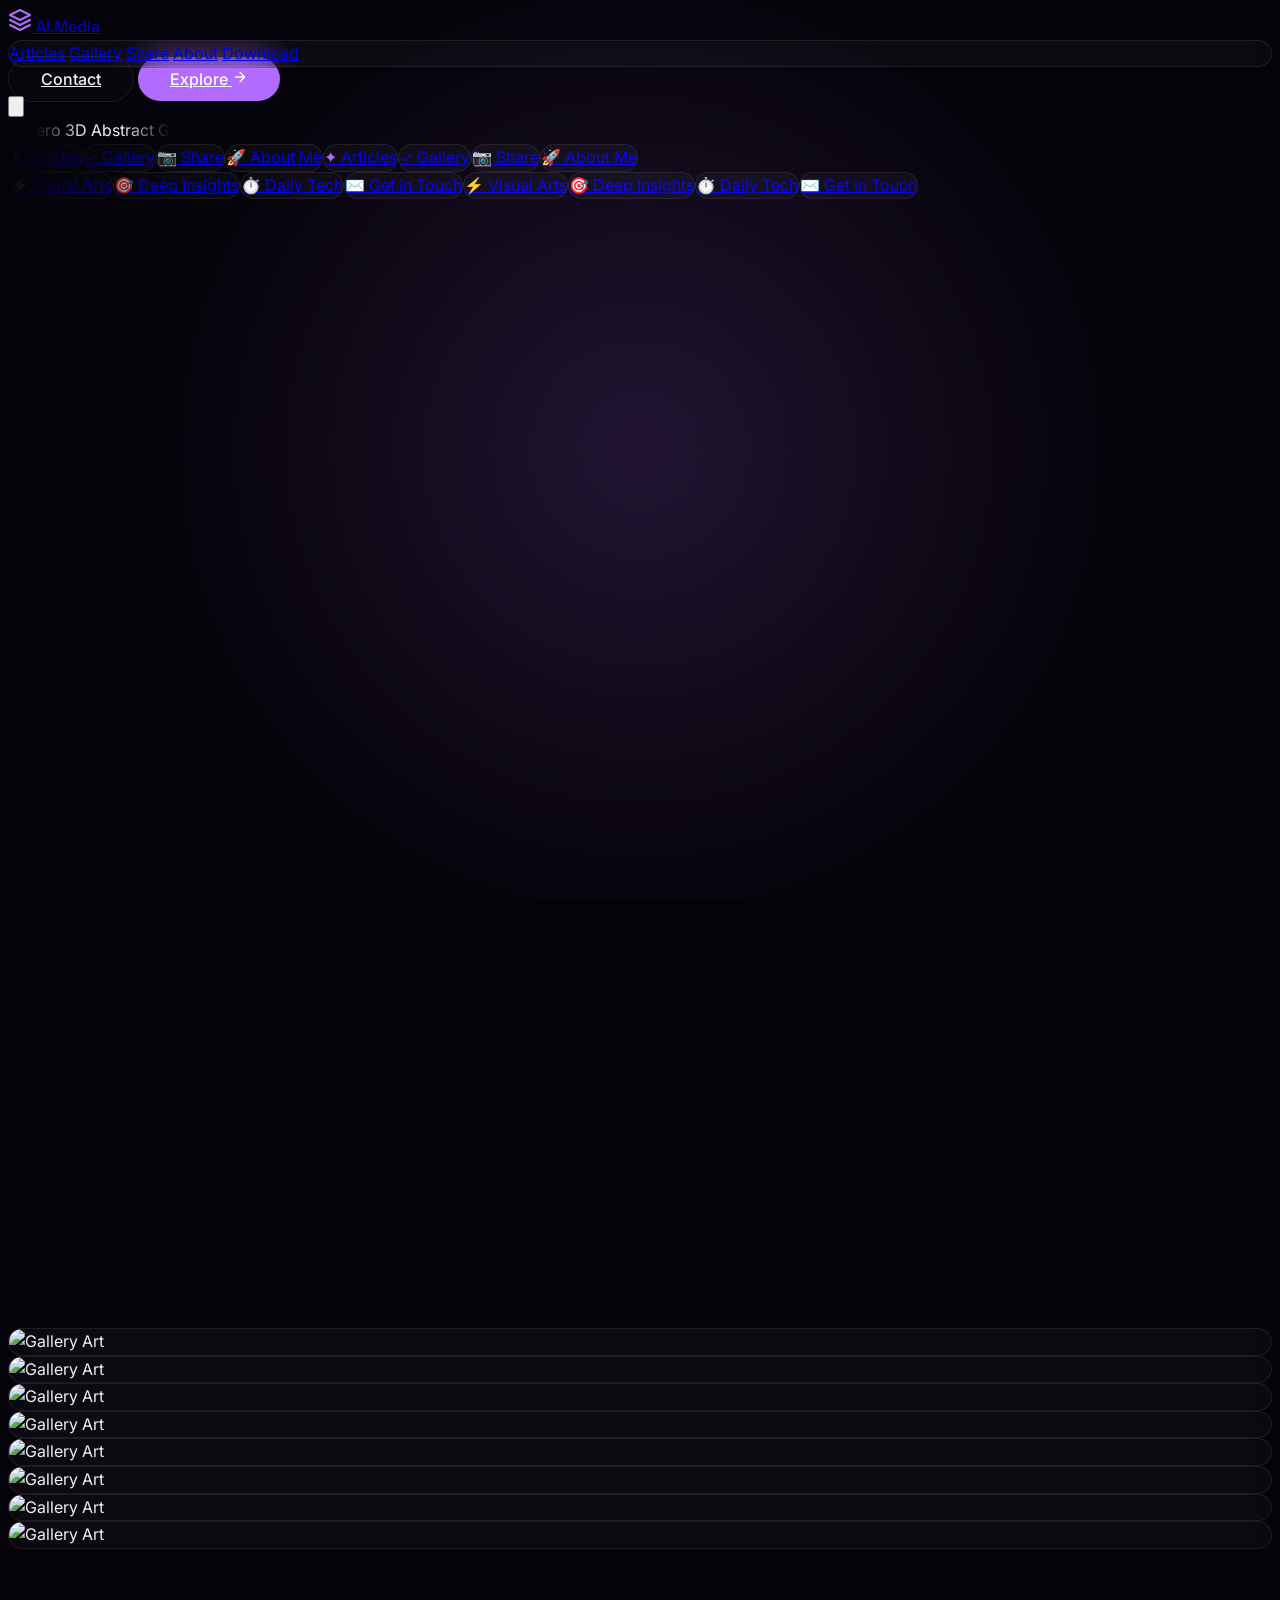
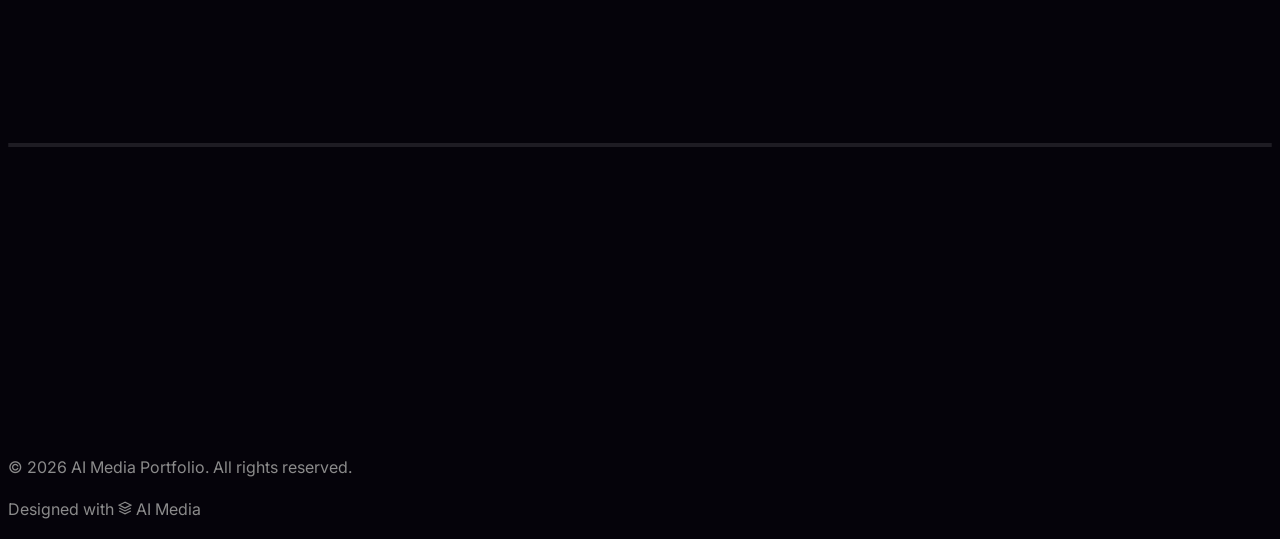
==== index.html @ eb48d198 "Initial commit for AI Media Personal Website Co-authored-by: Cursor <cursoragent@cursor.com>" ====
<!DOCTYPE html>
<html lang="en" class="dark">
<head>
    <meta charset="UTF-8">
    <meta name="viewport" content="width=device-width, initial-scale=1.0">
    <meta name="robots" content="noindex, nofollow">
    <title>AI Media - Portfolio & Blog</title>
    
    <!-- Google Fonts: Space Grotesk & Inter -->
    <link rel="preconnect" href="https://fonts.googleapis.com">
    <link rel="preconnect" href="https://fonts.gstatic.com" crossorigin>
    
    <!-- Tailwind CSS (CDN) -->
    <script src="https://cdn.tailwindcss.com"></script>
    
    <!-- Tailwind Config to map DESIGN.md Variables -->
    <script>
        tailwind.config = {
            darkMode: 'class',
            theme: {
                extend: {
                    colors: {
                        bg: 'var(--color-bg)',
                        surface: 'var(--color-surface)',
                        borderLine: 'var(--color-border)',
                        textMain: 'var(--color-text)',
                        muted: 'var(--color-text-muted)',
                        highlight: 'var(--color-highlight)',
                        accent: 'var(--color-accent)'
                    },
                    fontFamily: {
                        sans: ['Inter', 'sans-serif'],
                        display: ['Space Grotesk', 'sans-serif'],
                    }
                }
            }
        }
    </script>
    
    <!-- Custom CSS -->
    <link rel="stylesheet" href="style.css">
</head>
<body class="bg-bg text-textMain antialiased selection:bg-highlight selection:text-white">

    <!-- 全局背景光效跟踪 -->
    <div id="glow-tracker"></div>

    <!-- Navigation -->
    <nav class="fixed top-0 left-0 w-full z-50 py-4 px-8 md:px-16 flex justify-between items-center transition-all duration-300" id="navbar">
        <a href="#hero" class="flex items-center gap-2 group">
            <svg width="24" height="24" viewBox="0 0 24 24" fill="none" stroke="var(--color-highlight)" stroke-width="2" stroke-linecap="round" stroke-linejoin="round"><path d="M12 2L2 7l10 5 10-5-10-5zM2 17l10 5 10-5M2 12l10 5 10-5"/></svg>
            <span class="text-xl font-display font-bold tracking-tight text-textMain group-hover:text-highlight transition-colors duration-300">AI.Media</span>
        </a>
        <div class="hidden md:flex gap-8 text-sm font-medium tracking-wide items-center glass-card px-8 py-3 rounded-full !border-none">
            <a href="#articles" class="hover:text-highlight transition-colors duration-300">Articles</a>
            <a href="#gallery" class="hover:text-highlight transition-colors duration-300">Gallery</a>
            <a href="#share" class="hover:text-highlight transition-colors duration-300">Share</a>
            <a href="#about" class="hover:text-highlight transition-colors duration-300">About</a>
            <a href="download.html" class="hover:text-highlight transition-colors duration-300">Download</a>
        </div>
        <div class="hidden md:flex gap-4">
            <a href="#about" class="btn-outline text-sm">Contact</a>
            <a href="gallery.html" class="btn-primary text-sm flex items-center gap-2">Explore <svg width="16" height="16" viewBox="0 0 24 24" fill="none" stroke="currentColor" stroke-width="2" stroke-linecap="round" stroke-linejoin="round"><path d="M5 12h14M12 5l7 7-7 7"/></svg></a>
        </div>
        <button class="md:hidden text-textMain focus:outline-none">
            <svg class="w-6 h-6" fill="none" stroke="currentColor" viewBox="0 0 24 24"><path stroke-linecap="round" stroke-linejoin="round" stroke-width="1.5" d="M4 6h16M4 12h16m-7 6h7"></path></svg>
        </button>
    </nav>

    <!-- Hero Section -->
    <header class="min-h-screen flex flex-col justify-center px-8 md:px-24 pt-20 relative overflow-hidden" id="hero">
        
        <!-- 背景层/主图 -->
        <div class="absolute right-[-10%] top-1/2 transform -translate-y-1/2 w-[70%] max-w-4xl opacity-80 pointer-events-none gs-hero-img flex justify-center items-center" style="z-index: 1;">
            <img src="/Users/jing/.cursor/projects/Users-jing-Desktop/assets/hero-purple-3d.png" alt="Hero 3D Abstract Glass" class="w-full h-auto" style="mask-image: radial-gradient(circle at center, black 20%, transparent 70%); -webkit-mask-image: radial-gradient(circle at center, black 20%, transparent 70%);">
            <div class="absolute inset-0" style="background: radial-gradient(circle at center, transparent 30%, var(--color-bg) 70%);"></div>
        </div>

        <!-- Conveyor Belt Animations -->
        <div class="absolute right-[-5%] top-[25%] w-[65%] h-[50%] pointer-events-auto z-20 hidden lg:flex flex-col justify-center gap-10" id="floating-pills">
            <!-- Track 1 -->
            <div class="conveyor-container transform -rotate-6">
                <div class="conveyor-track flex gap-6 pb-4">
                    <a href="articles.html" class="glass-card px-6 py-3 rounded-full flex items-center gap-3 whitespace-nowrap shadow-[0_0_15px_rgba(177,107,255,0.15)] hover:border-highlight transition-colors cursor-pointer bg-[rgba(5,3,10,0.6)]">
                        <span class="text-highlight text-lg">✦</span> <span class="text-sm font-medium text-textMain">Articles</span>
                    </a>
                    <a href="gallery.html" class="glass-card px-6 py-3 rounded-full flex items-center gap-3 whitespace-nowrap shadow-[0_0_15px_rgba(94,234,212,0.1)] hover:border-accent transition-colors cursor-pointer bg-[rgba(5,3,10,0.6)]">
                        <span class="text-accent text-lg">✓</span> <span class="text-sm font-medium text-textMain">Gallery</span>
                    </a>
                    <a href="share.html" class="glass-card px-6 py-3 rounded-full flex items-center gap-3 whitespace-nowrap shadow-[0_0_15px_rgba(177,107,255,0.15)] hover:border-highlight transition-colors cursor-pointer bg-[rgba(5,3,10,0.6)]">
                        <span class="text-highlight text-lg">📷</span> <span class="text-sm font-medium text-textMain">Share</span>
                    </a>
                    <a href="about.html" class="glass-card px-6 py-3 rounded-full flex items-center gap-3 whitespace-nowrap shadow-[0_0_15px_rgba(94,234,212,0.1)] hover:border-accent transition-colors cursor-pointer bg-[rgba(5,3,10,0.6)]">
                        <span class="text-accent text-lg">🚀</span> <span class="text-sm font-medium text-textMain">About Me</span>
                    </a>
                    <!-- Duplicates for loop -->
                    <a href="articles.html" class="glass-card px-6 py-3 rounded-full flex items-center gap-3 whitespace-nowrap shadow-[0_0_15px_rgba(177,107,255,0.15)] hover:border-highlight transition-colors cursor-pointer bg-[rgba(5,3,10,0.6)]">
                        <span class="text-highlight text-lg">✦</span> <span class="text-sm font-medium text-textMain">Articles</span>
                    </a>
                    <a href="gallery.html" class="glass-card px-6 py-3 rounded-full flex items-center gap-3 whitespace-nowrap shadow-[0_0_15px_rgba(94,234,212,0.1)] hover:border-accent transition-colors cursor-pointer bg-[rgba(5,3,10,0.6)]">
                        <span class="text-accent text-lg">✓</span> <span class="text-sm font-medium text-textMain">Gallery</span>
                    </a>
                    <a href="share.html" class="glass-card px-6 py-3 rounded-full flex items-center gap-3 whitespace-nowrap shadow-[0_0_15px_rgba(177,107,255,0.15)] hover:border-highlight transition-colors cursor-pointer bg-[rgba(5,3,10,0.6)]">
                        <span class="text-highlight text-lg">📷</span> <span class="text-sm font-medium text-textMain">Share</span>
                    </a>
                    <a href="about.html" class="glass-card px-6 py-3 rounded-full flex items-center gap-3 whitespace-nowrap shadow-[0_0_15px_rgba(94,234,212,0.1)] hover:border-accent transition-colors cursor-pointer bg-[rgba(5,3,10,0.6)]">
                        <span class="text-accent text-lg">🚀</span> <span class="text-sm font-medium text-textMain">About Me</span>
                    </a>
                </div>
            </div>

            <!-- Track 2 -->
            <div class="conveyor-container transform rotate-3 ml-12">
                <div class="conveyor-track reverse flex gap-6 pb-4">
                    <a href="gallery.html" class="glass-card px-6 py-3 rounded-full flex items-center gap-3 whitespace-nowrap shadow-[0_0_15px_rgba(94,234,212,0.1)] hover:border-accent transition-colors cursor-pointer bg-[rgba(5,3,10,0.6)]">
                        <span class="text-accent text-lg">⚡</span> <span class="text-sm font-medium text-textMain">Visual Arts</span>
                    </a>
                    <a href="articles.html" class="glass-card px-6 py-3 rounded-full flex items-center gap-3 whitespace-nowrap shadow-[0_0_15px_rgba(177,107,255,0.15)] hover:border-highlight transition-colors cursor-pointer bg-[rgba(5,3,10,0.6)]">
                        <span class="text-highlight text-lg">🎯</span> <span class="text-sm font-medium text-textMain">Deep Insights</span>
                    </a>
                    <a href="share.html" class="glass-card px-6 py-3 rounded-full flex items-center gap-3 whitespace-nowrap shadow-[0_0_15px_rgba(94,234,212,0.1)] hover:border-accent transition-colors cursor-pointer bg-[rgba(5,3,10,0.6)]">
                        <span class="text-accent text-lg">⏱️</span> <span class="text-sm font-medium text-textMain">Daily Tech</span>
                    </a>
                    <a href="about.html" class="glass-card px-6 py-3 rounded-full flex items-center gap-3 whitespace-nowrap shadow-[0_0_15px_rgba(177,107,255,0.15)] hover:border-highlight transition-colors cursor-pointer bg-[rgba(5,3,10,0.6)]">
                        <span class="text-highlight text-lg">✉️</span> <span class="text-sm font-medium text-textMain">Get in Touch</span>
                    </a>
                    <!-- Duplicates -->
                    <a href="gallery.html" class="glass-card px-6 py-3 rounded-full flex items-center gap-3 whitespace-nowrap shadow-[0_0_15px_rgba(94,234,212,0.1)] hover:border-accent transition-colors cursor-pointer bg-[rgba(5,3,10,0.6)]">
                        <span class="text-accent text-lg">⚡</span> <span class="text-sm font-medium text-textMain">Visual Arts</span>
                    </a>
                    <a href="articles.html" class="glass-card px-6 py-3 rounded-full flex items-center gap-3 whitespace-nowrap shadow-[0_0_15px_rgba(177,107,255,0.15)] hover:border-highlight transition-colors cursor-pointer bg-[rgba(5,3,10,0.6)]">
                        <span class="text-highlight text-lg">🎯</span> <span class="text-sm font-medium text-textMain">Deep Insights</span>
                    </a>
                    <a href="share.html" class="glass-card px-6 py-3 rounded-full flex items-center gap-3 whitespace-nowrap shadow-[0_0_15px_rgba(94,234,212,0.1)] hover:border-accent transition-colors cursor-pointer bg-[rgba(5,3,10,0.6)]">
                        <span class="text-accent text-lg">⏱️</span> <span class="text-sm font-medium text-textMain">Daily Tech</span>
                    </a>
                    <a href="about.html" class="glass-card px-6 py-3 rounded-full flex items-center gap-3 whitespace-nowrap shadow-[0_0_15px_rgba(177,107,255,0.15)] hover:border-highlight transition-colors cursor-pointer bg-[rgba(5,3,10,0.6)]">
                        <span class="text-highlight text-lg">✉️</span> <span class="text-sm font-medium text-textMain">Get in Touch</span>
                    </a>
                </div>
            </div>
        </div>

        <div class="max-w-4xl relative z-10 pointer-events-none">
            <div class="inline-flex items-center gap-2 px-4 py-2 rounded-full glass-card text-xs font-medium text-highlight mb-8 gs-reveal">
                <span class="w-2 h-2 rounded-full bg-highlight animate-pulse"></span>
                Digital & AI Portfolio
            </div>
            
            <h1 class="font-display text-5xl md:text-7xl lg:text-[6rem] leading-[1.05] tracking-tight mb-4 font-bold gs-reveal">
                Stop Chasing Trends.<br>
                Start <span class="gradient-text">Building Them.</span>
            </h1>
            
            <!-- Tyopgraphic Banner -->
            <div class="mt-4 mb-8 gs-reveal">
                <p class="font-display text-2xl md:text-4xl italic text-textMain opacity-90 tracking-wider">
                    "Joyful youth zests"
                </p>
                <div class="w-24 h-[1px] bg-highlight mt-4 opacity-50"></div>
            </div>

            <p class="text-lg md:text-xl text-muted max-w-xl font-light leading-relaxed mb-10 gs-reveal">
                Focusing on generative art, cutting-edge tech insights, and digital interactive experiences. Breaking the boundaries of imagination through extreme design aesthetics.
            </p>

            <div class="flex gap-4 gs-reveal pointer-events-auto">
                <a href="#gallery" class="btn-primary flex items-center gap-2">Explore Gallery <svg width="18" height="18" viewBox="0 0 24 24" fill="none" stroke="currentColor" stroke-width="2" stroke-linecap="round" stroke-linejoin="round"><path d="M5 12h14M12 5l7 7-7 7"/></svg></a>
            </div>
        </div>
        
    </header>

    <!-- Articles Preview -->
    <section id="articles" class="py-32 px-8 md:px-24 border-t border-borderLine relative">
        <div class="mb-20 gs-reveal">
            <h2 class="text-highlight text-sm font-bold uppercase tracking-widest mb-4">Deep Insights</h2>
            <h3 class="font-display text-4xl md:text-5xl font-bold">The Path to Next-Gen Media</h3>
        </div>

        <div class="grid grid-cols-1 md:grid-cols-3 gap-8">
            <a href="articles.html" class="glass-card spotlight-card p-8 group gs-reveal tilt-card block cursor-pointer">
                <div class="w-12 h-12 rounded-xl bg-[rgba(177,107,255,0.1)] flex items-center justify-center mb-6 text-highlight group-hover:scale-110 transition-transform">
                    <svg width="24" height="24" viewBox="0 0 24 24" fill="none" stroke="currentColor" stroke-width="2" stroke-linecap="round" stroke-linejoin="round"><path d="M21 16V8a2 2 0 0 0-1-1.73l-7-4a2 2 0 0 0-2 0l-7 4A2 2 0 0 0 3 8v8a2 2 0 0 0 1 1.73l7 4a2 2 0 0 0 2 0l7-4A2 2 0 0 0 21 16z"></path><polyline points="3.27 6.96 12 12.01 20.73 6.96"></polyline><line x1="12" y1="22.08" x2="12" y2="12"></line></svg>
                </div>
                <h4 class="font-display text-2xl font-bold mb-4 text-textMain group-hover:text-highlight transition-colors">Generative Art</h4>
                <p class="text-muted text-sm leading-relaxed">
                    Exploring the boundaries of Stable Diffusion and Midjourney to create surreal, hyper-realistic, and imaginative visual narratives.
                </p>
            </a>

            <a href="articles.html" class="glass-card spotlight-card p-8 group gs-reveal tilt-card block cursor-pointer" style="transition-delay: 0.1s;">
                <div class="w-12 h-12 rounded-xl bg-[rgba(177,107,255,0.1)] flex items-center justify-center mb-6 text-highlight group-hover:scale-110 transition-transform">
                    <svg width="24" height="24" viewBox="0 0 24 24" fill="none" stroke="currentColor" stroke-width="2" stroke-linecap="round" stroke-linejoin="round"><circle cx="12" cy="12" r="10"></circle><line x1="2" y1="12" x2="22" y2="12"></line><path d="M12 2a15.3 15.3 0 0 1 4 10 15.3 15.3 0 0 1-4 10 15.3 15.3 0 0 1-4-10 15.3 15.3 0 0 1 4-10z"></path></svg>
                </div>
                <h4 class="font-display text-2xl font-bold mb-4 text-textMain group-hover:text-highlight transition-colors">Web Experiences</h4>
                <p class="text-muted text-sm leading-relaxed">
                    Building living, breathing websites. Interaction design and UI/UX that blends aesthetics with smooth, performant functionality.
                </p>
            </a>

            <a href="articles.html" class="glass-card spotlight-card p-8 group gs-reveal tilt-card block cursor-pointer" style="transition-delay: 0.2s;">
                <div class="w-12 h-12 rounded-xl bg-[rgba(177,107,255,0.1)] flex items-center justify-center mb-6 text-highlight group-hover:scale-110 transition-transform">
                    <svg width="24" height="24" viewBox="0 0 24 24" fill="none" stroke="currentColor" stroke-width="2" stroke-linecap="round" stroke-linejoin="round"><polygon points="12 2 2 7 12 12 22 7 12 2"></polygon><polyline points="2 17 12 22 22 17"></polyline><polyline points="2 12 12 17 22 12"></polyline></svg>
                </div>
                <h4 class="font-display text-2xl font-bold mb-4 text-textMain group-hover:text-highlight transition-colors">AI Agents</h4>
                <p class="text-muted text-sm leading-relaxed">
                    Industry observations on LLMs, agentic workflows, and how automation is redefining content creation.
                </p>
            </a>
        </div>
    </section>

    <!-- Gallery Section (Diagonal Scroll without pin) -->
    <section id="gallery" class="bg-bg border-t border-borderLine relative overflow-hidden py-32 min-h-[120vh]">
        <div class="px-8 md:px-24 relative z-30 pointer-events-none mb-32 gs-reveal">
            <h2 class="text-highlight text-sm font-bold uppercase tracking-widest mb-4">Visual Portfolio</h2>
            <h3 class="font-display text-4xl md:text-6xl font-bold">Immersive Gallery</h3>
            <p class="text-muted mt-4 max-w-md">Scroll to journey through algorithms and aesthetics. A collection of AI-generated landscapes and digital art.</p>
            <div class="mt-8 pointer-events-auto">
                <a href="gallery.html" class="btn-outline inline-flex items-center gap-2 group hover:bg-highlight hover:text-white hover:border-highlight transition-all">
                    Enter Full Gallery
                    <svg class="transform group-hover:translate-x-1 transition-transform" width="16" height="16" viewBox="0 0 24 24" fill="none" stroke="currentColor" stroke-width="2" stroke-linecap="round" stroke-linejoin="round"><line x1="5" y1="12" x2="19" y2="12"></line><polyline points="12 5 19 12 12 19"></polyline></svg>
                </a>
            </div>
        </div>

        <!-- The diagonal track -->
        <div id="gallery-track-wrapper" class="absolute w-[300vw] left-[0] transform rotate-[-10deg] pointer-events-none origin-top-left flex items-center" style="top: 40%;">
            <div id="gallery-track" class="flex gap-16 px-[20vw] items-center">
                <!-- Dynamic Images -->
                <div class="gallery-item w-[40vw] md:w-[25vw] aspect-[4/5] glass-card p-2 rounded-[2rem] flex-shrink-0 pointer-events-auto cursor-pointer transition-transform duration-300" onclick="window.location.href='gallery.html'">
                    <img src="https://images.unsplash.com/photo-1620641788421-7a1c342ea42e?w=800&q=80" alt="Gallery Art" class="w-full h-full object-cover rounded-[1.5rem]">
                </div>
                <div class="gallery-item w-[40vw] md:w-[25vw] aspect-[4/5] glass-card p-2 rounded-[2rem] flex-shrink-0 pointer-events-auto cursor-pointer transition-transform duration-300" onclick="window.location.href='gallery.html'">
                    <img src="https://images.unsplash.com/photo-1614729939124-032f0b56c9ce?w=800&q=80" alt="Gallery Art" class="w-full h-full object-cover rounded-[1.5rem]">
                </div>
                <div class="gallery-item w-[40vw] md:w-[25vw] aspect-[4/5] glass-card p-2 rounded-[2rem] flex-shrink-0 pointer-events-auto cursor-pointer transition-transform duration-300" onclick="window.location.href='gallery.html'">
                    <img src="https://images.unsplash.com/photo-1634152962476-4b8a00e1915c?w=800&q=80" alt="Gallery Art" class="w-full h-full object-cover rounded-[1.5rem]">
                </div>
                <div class="gallery-item w-[40vw] md:w-[25vw] aspect-[4/5] glass-card p-2 rounded-[2rem] flex-shrink-0 pointer-events-auto cursor-pointer transition-transform duration-300" onclick="window.location.href='gallery.html'">
                    <img src="https://images.unsplash.com/photo-1633511090164-b4a1b08c6bf0?w=800&q=80" alt="Gallery Art" class="w-full h-full object-cover rounded-[1.5rem]">
                </div>
                <div class="gallery-item w-[40vw] md:w-[25vw] aspect-[4/5] glass-card p-2 rounded-[2rem] flex-shrink-0 pointer-events-auto cursor-pointer transition-transform duration-300" onclick="window.location.href='gallery.html'">
                    <img src="https://images.unsplash.com/photo-1618005182384-a83a8bd57fbe?w=800&q=80" alt="Gallery Art" class="w-full h-full object-cover rounded-[1.5rem]">
                </div>
                <div class="gallery-item w-[40vw] md:w-[25vw] aspect-[4/5] glass-card p-2 rounded-[2rem] flex-shrink-0 pointer-events-auto cursor-pointer transition-transform duration-300" onclick="window.location.href='gallery.html'">
                    <img src="https://images.unsplash.com/photo-1550684848-fac1c5b4e853?w=800&q=80" alt="Gallery Art" class="w-full h-full object-cover rounded-[1.5rem]">
                </div>
                <div class="gallery-item w-[40vw] md:w-[25vw] aspect-[4/5] glass-card p-2 rounded-[2rem] flex-shrink-0 pointer-events-auto cursor-pointer transition-transform duration-300" onclick="window.location.href='gallery.html'">
                    <img src="https://images.unsplash.com/photo-1620641788421-7a1c342ea42e?w=800&q=80" alt="Gallery Art" class="w-full h-full object-cover rounded-[1.5rem]">
                </div>
                <div class="gallery-item w-[40vw] md:w-[25vw] aspect-[4/5] glass-card p-2 rounded-[2rem] flex-shrink-0 pointer-events-auto cursor-pointer transition-transform duration-300" onclick="window.location.href='gallery.html'">
                    <img src="https://images.unsplash.com/photo-1614729939124-032f0b56c9ce?w=800&q=80" alt="Gallery Art" class="w-full h-full object-cover rounded-[1.5rem]">
                </div>
            </div>
        </div>
    </section>

    <!-- Share (AI News API Fetch) -->
    <section id="share" class="py-32 px-8 md:px-24 border-t border-borderLine relative bg-[rgba(177,107,255,0.02)]">
        <div class="mb-16 md:flex justify-between items-end gs-reveal">
            <div>
                <h2 class="text-highlight text-sm font-bold uppercase tracking-widest mb-4">Share & Discover</h2>
                <h3 class="font-display text-4xl md:text-5xl font-bold mb-4">Daily AI Intel</h3>
                <p class="text-muted">Real-time industry updates from global tech sources.</p>
            </div>
            <div class="mt-6 md:mt-0">
                <a href="share.html" class="text-xs tracking-widest uppercase border-b border-borderLine pb-1 inline-block text-muted hover:text-highlight transition-colors">View All Updates</a>
            </div>
        </div>

        <!-- News Container -->
        <div id="news-container" class="grid grid-cols-1 md:grid-cols-2 gap-8">
            <!-- Injecting Skeleton Loader via JS -->
            <div class="glass-card p-8 animate-pulse">
                <div class="h-4 bg-[rgba(255,255,255,0.1)] rounded w-1/4 mb-4"></div>
                <div class="h-6 bg-[rgba(255,255,255,0.1)] rounded w-3/4 mb-4"></div>
                <div class="h-4 bg-[rgba(255,255,255,0.1)] rounded w-full mb-2"></div>
                <div class="h-4 bg-[rgba(255,255,255,0.1)] rounded w-5/6"></div>
            </div>
            <div class="glass-card p-8 animate-pulse">
                <div class="h-4 bg-[rgba(255,255,255,0.1)] rounded w-1/4 mb-4"></div>
                <div class="h-6 bg-[rgba(255,255,255,0.1)] rounded w-3/4 mb-4"></div>
                <div class="h-4 bg-[rgba(255,255,255,0.1)] rounded w-full mb-2"></div>
                <div class="h-4 bg-[rgba(255,255,255,0.1)] rounded w-5/6"></div>
            </div>
        </div>
    </section>

    <!-- About & Footer Section -->
    <section id="about" class="py-32 px-8 md:px-24 border-t border-borderLine flex flex-col justify-between min-h-[80vh] relative">
        <div class="grid grid-cols-1 md:grid-cols-2 gap-16 md:gap-32">
            <div>
                <h2 class="font-display text-4xl md:text-6xl mb-12 leading-tight font-bold gs-reveal">Let's build<br><span class="gradient-text">the future together.</span></h2>
                <a href="mailto:hello@aimedia.com" class="inline-block text-2xl font-bold border-b border-[rgba(255,255,255,0.2)] pb-2 hover:text-highlight hover:border-highlight transition-all duration-300 gs-reveal">hello@aimedia.com</a>
            </div>
            
            <div class="flex flex-col justify-between gs-reveal">
                <div class="text-lg text-muted font-light leading-relaxed mb-12">
                    <p class="mb-6">I'm a digital designer and frontend developer exploring the intersections of generative AI and interactive web experiences.</p>
                    <p>In an era of rapid technological shifts, I strive to design living, breathing digital products that resonate with human emotion, merging dark mode aesthetics with seamless motion.</p>
                </div>
                
                <div class="flex flex-wrap gap-6 text-sm tracking-wide uppercase font-medium">
                    <a href="about.html" class="btn-outline">About Me</a>
                    <a href="download.html" class="btn-outline text-highlight border-[rgba(177,107,255,0.3)]">Downloads</a>
                    <a href="#" class="btn-outline">Twitter (X)</a>
                    <a href="#" class="btn-outline">GitHub</a>
                </div>
            </div>
        </div>
        
        <footer class="mt-32 pt-8 border-t border-borderLine flex flex-col md:flex-row justify-between items-center text-sm text-muted">
            <p>&copy; 2026 AI Media Portfolio. All rights reserved.</p>
            <p class="mt-4 md:mt-0 tracking-widest uppercase text-xs flex items-center gap-2">
                Designed with <svg width="14" height="14" viewBox="0 0 24 24" fill="none" stroke="currentColor" stroke-width="2"><path d="M12 2L2 7l10 5 10-5-10-5zM2 17l10 5 10-5M2 12l10 5 10-5"/></svg> AI Media
            </p>
        </footer>
    </section>

    <!-- Lenis, GSAP, and Custom Scripts -->
    <script src="https://unpkg.com/@studio-freight/lenis@1.0.34/dist/lenis.min.js"></script>
    <script src="https://cdnjs.cloudflare.com/ajax/libs/gsap/3.12.5/gsap.min.js"></script>
    <script src="https://cdnjs.cloudflare.com/ajax/libs/gsap/3.12.5/ScrollTrigger.min.js"></script>
    <script src="script.js"></script>
</body>
</html>
---- style.css ----
@import url('https://fonts.googleapis.com/css2?family=Inter:wght@300;400;500;600&family=Space+Grotesk:wght@300;400;500;600;700&display=swap');

:root {
  --color-bg: #05030A;
  --color-surface: rgba(255, 255, 255, 0.03);
  --color-border: rgba(255, 255, 255, 0.08);
  --color-text: #F0F0F0;
  --color-text-muted: #8B8B8B;
  --color-highlight: #B16BFF;
  --color-accent: #5EEAD4;
  --color-glow: rgba(177, 107, 255, 0.2);

  --font-display: 'Space Grotesk', sans-serif;
  --font-body: 'Inter', sans-serif;
}

/* 基础重置 */
html {
  /* Lenis 会接管 smooth scroll */
}

html.lenis, html.lenis body {
  height: auto;
}

.lenis.lenis-smooth {
  scroll-behavior: auto !important;
}

.lenis.lenis-smooth [data-lenis-prevent] {
  overscroll-behavior: contain;
}

.lenis.lenis-stopped {
  overflow: hidden;
}

.lenis.lenis-smooth iframe {
  pointer-events: none;
}

body {
  background-color: var(--color-bg);
  color: var(--color-text);
  font-family: var(--font-body);
  line-height: 1.6;
  overflow-x: hidden;
  -webkit-font-smoothing: antialiased;
  -moz-osx-font-smoothing: grayscale;
}

/* 文字与标题 */
h1, h2, h3, h4, h5, h6, .font-display {
  font-family: var(--font-display);
}

.text-muted {
  color: var(--color-text-muted);
}

.text-highlight {
  color: var(--color-highlight);
}

/* 选中文本样式 */
::selection {
  background-color: var(--color-highlight);
  color: #fff;
}

/* 玻璃拟态卡片 */
.glass-card {
  background: var(--color-surface);
  border: 1px solid var(--color-border);
  backdrop-filter: blur(16px);
  -webkit-backdrop-filter: blur(16px);
  position: relative;
  overflow: hidden;
  border-radius: 24px;
}

/* 渐变文本 */
.gradient-text {
  background: linear-gradient(to right, #B16BFF, #5EEAD4);
  -webkit-background-clip: text;
  -webkit-text-fill-color: transparent;
  background-clip: text;
}

/* 全局鼠标聚光灯效果容器 */
#glow-tracker {
  position: fixed;
  top: 0;
  left: 0;
  width: 100vw;
  height: 100vh;
  pointer-events: none;
  z-index: 5;
  mix-blend-mode: screen;
  background: radial-gradient(circle 800px at var(--mouse-x, 50%) var(--mouse-y, 50%), var(--color-glow), transparent 60%);
  opacity: 0.8;
  transition: opacity 0.5s ease;
}

/* Spotlight Card (Hover时追踪发光) */
.spotlight-card {
  position: relative;
}
.spotlight-card::before {
  content: "";
  position: absolute;
  top: 0;
  left: 0;
  right: 0;
  bottom: 0;
  background: radial-gradient(800px circle at var(--mouse-x) var(--mouse-y), rgba(177,107,255, 0.15), transparent 40%);
  z-index: 0;
  opacity: 0;
  transition: opacity 0.3s;
  pointer-events: none;
}
.spotlight-card:hover::before {
  opacity: 1;
}
.spotlight-card > * {
  position: relative;
  z-index: 1;
}

/* 工具类 - 图片视差包裹器 */
.parallax-container {
  overflow: hidden;
  position: relative;
}

.parallax-img {
  width: 100%;
  height: 120%; /* 为视差留出空间 */
  object-fit: cover;
  position: absolute;
  top: -10%;
  left: 0;
  will-change: transform;
}

/* 按钮样式 */
.btn-primary {
  background-color: var(--color-highlight);
  color: #fff;
  border-radius: 9999px;
  padding: 0.75rem 2rem;
  font-weight: 500;
  transition: all 0.3s ease;
  box-shadow: 0 0 0 rgba(177,107,255,0);
}
.btn-primary:hover {
  box-shadow: 0 0 20px rgba(177,107,255,0.6);
  transform: translateY(-2px);
}

.btn-outline {
  border: 1px solid var(--color-border);
  color: var(--color-text);
  background: rgba(255,255,255,0.02);
  border-radius: 9999px;
  padding: 0.75rem 2rem;
  font-weight: 500;
  transition: all 0.3s ease;
  backdrop-filter: blur(8px);
}
.btn-outline:hover {
  border-color: rgba(255,255,255,0.2);
  background: rgba(255,255,255,0.05);
}

/* 隐藏横向滚动条但保持可滚动 */
.no-scrollbar::-webkit-scrollbar {
  display: none;
}
.no-scrollbar {
  -ms-overflow-style: none;
  scrollbar-width: none;
}

/* Conveyor Belt Animation */
.conveyor-container {
  overflow: hidden;
  width: 100%;
  mask-image: linear-gradient(to right, transparent, black 15%, black 85%, transparent);
  -webkit-mask-image: linear-gradient(to right, transparent, black 15%, black 85%, transparent);
}
.conveyor-track {
  display: flex;
  width: max-content;
  animation: scroll-left 30s linear infinite;
}
.conveyor-track.reverse {
  animation: scroll-right 35s linear infinite;
}
.conveyor-track:hover {
  animation-play-state: paused;
}

@keyframes scroll-left {
  0% { transform: translateX(0); }
  100% { transform: translateX(-50%); }
}
@keyframes scroll-right {
  0% { transform: translateX(-50%); }
  100% { transform: translateX(0); }
}

/* Reveal Init */
.gs-reveal, .gs-fade {
  opacity: 0;
  visibility: hidden;
}
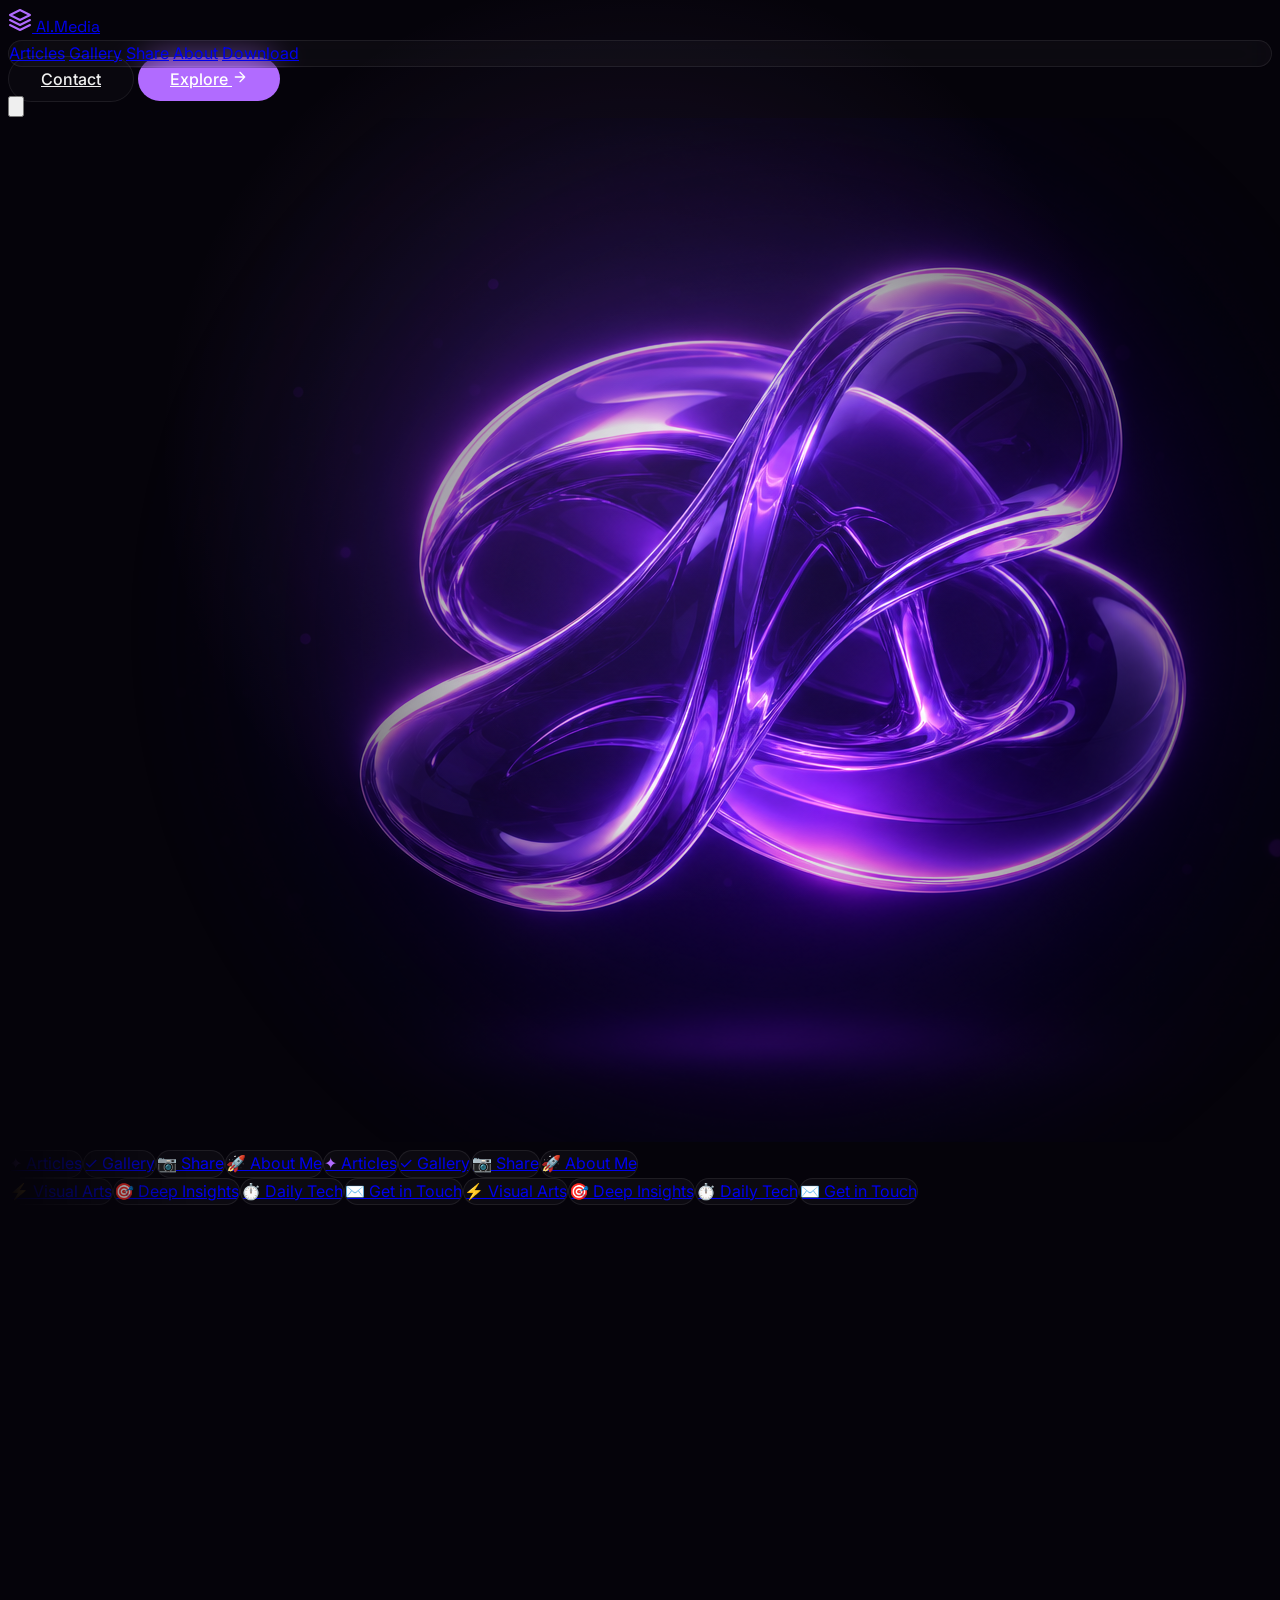
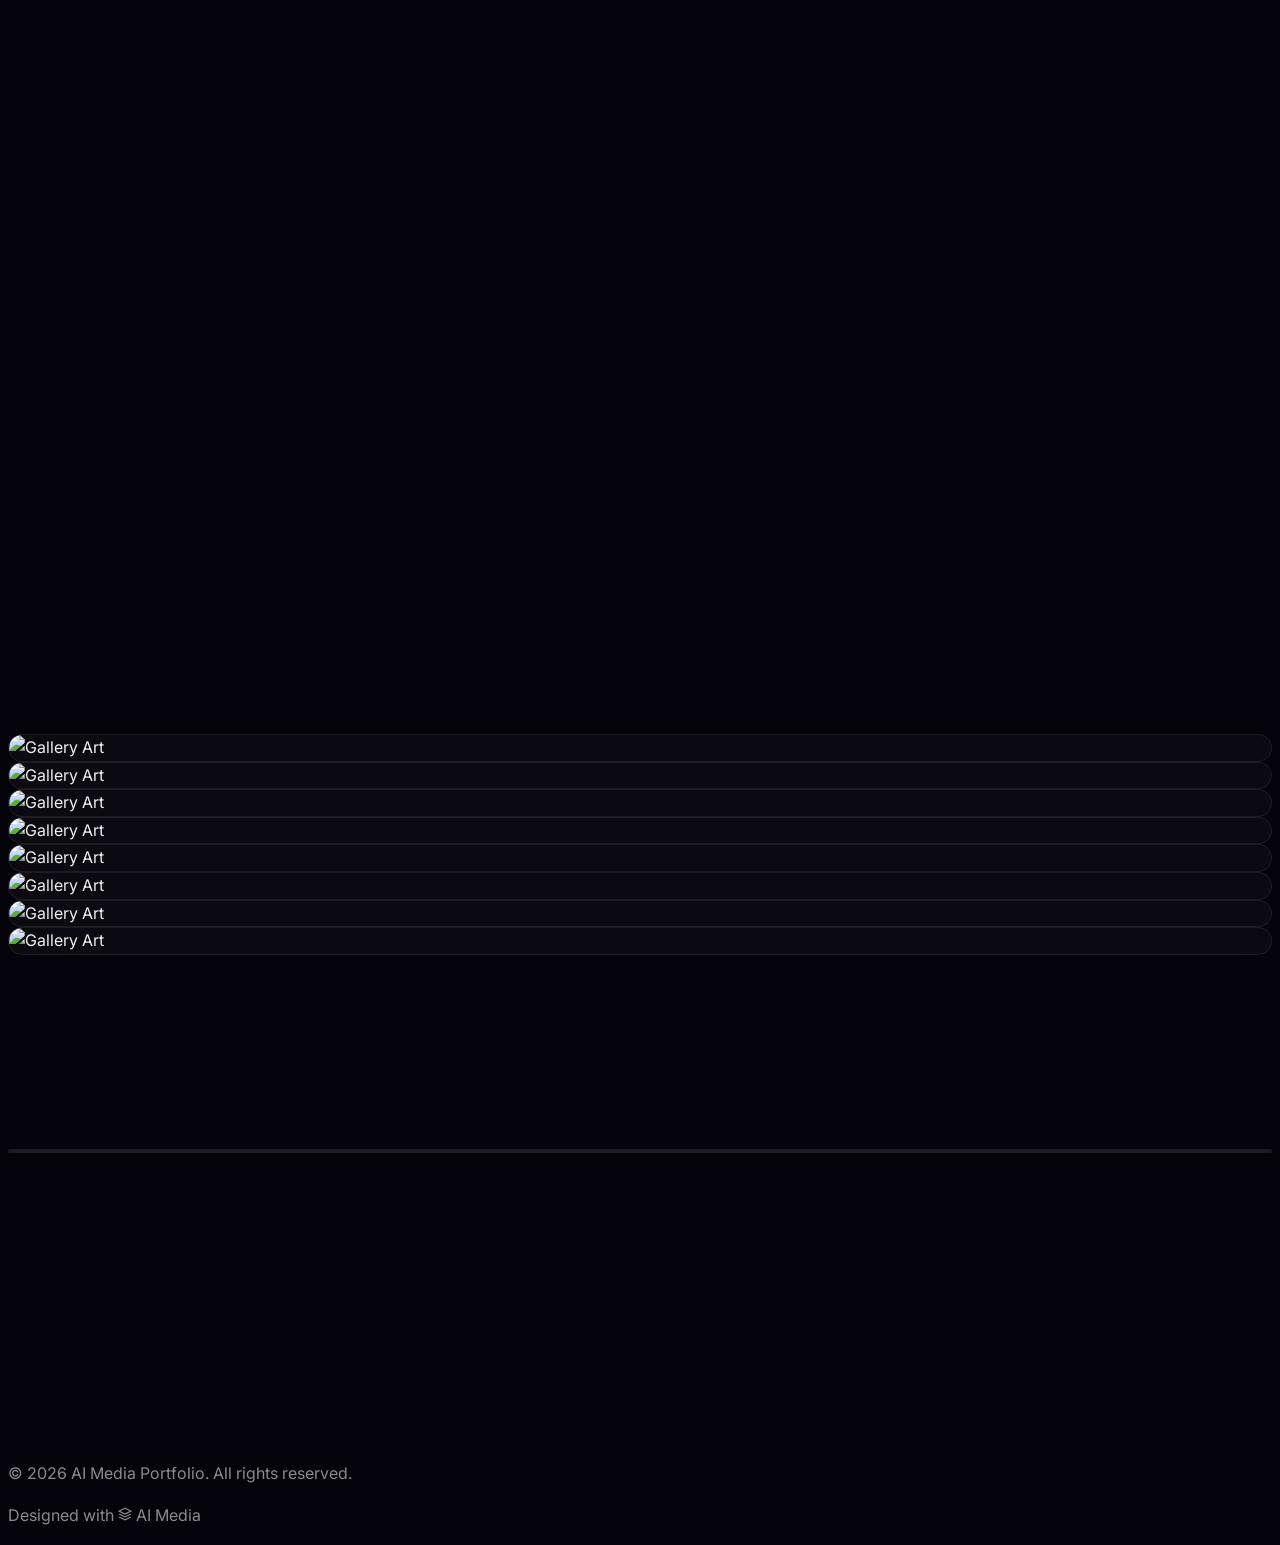
==== commit 94230455: "修复首屏图片在GitHub Pages上不显示的问题 Co-authored-by: Cursor <cursoragent@cursor.com>" ====
--- a/index.html
+++ b/index.html
@@ -72,7 +72,7 @@
         
         <!-- 背景层/主图 -->
         <div class="absolute right-[-10%] top-1/2 transform -translate-y-1/2 w-[70%] max-w-4xl opacity-80 pointer-events-none gs-hero-img flex justify-center items-center" style="z-index: 1;">
-            <img src="/Users/jing/.cursor/projects/Users-jing-Desktop/assets/hero-purple-3d.png" alt="Hero 3D Abstract Glass" class="w-full h-auto" style="mask-image: radial-gradient(circle at center, black 20%, transparent 70%); -webkit-mask-image: radial-gradient(circle at center, black 20%, transparent 70%);">
+            <img src="assets/hero-purple-3d.png" alt="Hero 3D Abstract Glass" class="w-full h-auto" style="mask-image: radial-gradient(circle at center, black 20%, transparent 70%); -webkit-mask-image: radial-gradient(circle at center, black 20%, transparent 70%);">
             <div class="absolute inset-0" style="background: radial-gradient(circle at center, transparent 30%, var(--color-bg) 70%);"></div>
         </div>
 
@@ -153,11 +153,10 @@
             </h1>
             
             <!-- Tyopgraphic Banner -->
-            <div class="mt-4 mb-8 gs-reveal">
-                <p class="font-display text-2xl md:text-4xl italic text-textMain opacity-90 tracking-wider">
-                    "Joyful youth zests"
+            <div class="mt-8 mb-12 gs-reveal relative">
+                <p class="font-script text-6xl md:text-8xl text-highlight opacity-80 tracking-wide" style="text-shadow: 0 0 20px rgba(177,107,255,0.4);">
+                    Joyful youth zests
                 </p>
-                <div class="w-24 h-[1px] bg-highlight mt-4 opacity-50"></div>
             </div>
 
             <p class="text-lg md:text-xl text-muted max-w-xl font-light leading-relaxed mb-10 gs-reveal">
@@ -212,7 +211,7 @@
     </section>
 
     <!-- Gallery Section (Diagonal Scroll without pin) -->
-    <section id="gallery" class="bg-bg border-t border-borderLine relative overflow-hidden py-32 min-h-[120vh]">
+    <section id="gallery" class="bg-bg border-t border-borderLine relative overflow-hidden py-32 min-h-[150vh]">
         <div class="px-8 md:px-24 relative z-30 pointer-events-none mb-32 gs-reveal">
             <h2 class="text-highlight text-sm font-bold uppercase tracking-widest mb-4">Visual Portfolio</h2>
             <h3 class="font-display text-4xl md:text-6xl font-bold">Immersive Gallery</h3>
@@ -225,48 +224,48 @@
             </div>
         </div>
 
-        <!-- The diagonal track -->
-        <div id="gallery-track-wrapper" class="absolute w-[300vw] left-[0] transform rotate-[-10deg] pointer-events-none origin-top-left flex items-center" style="top: 40%;">
-            <div id="gallery-track" class="flex gap-16 px-[20vw] items-center">
+        <!-- The diagonal track container -->
+        <div id="gallery-scroll-container" class="absolute w-[300vw] left-[0] transform rotate-[-8deg] pointer-events-none origin-top-left flex items-center" style="top: 35%;">
+            <div id="gallery-track" class="flex gap-12 px-[10vw] items-center">
                 <!-- Dynamic Images -->
-                <div class="gallery-item w-[40vw] md:w-[25vw] aspect-[4/5] glass-card p-2 rounded-[2rem] flex-shrink-0 pointer-events-auto cursor-pointer transition-transform duration-300" onclick="window.location.href='gallery.html'">
+                <div class="gallery-item w-[45vw] md:w-[28vw] aspect-[4/5] glass-card p-2 rounded-[2rem] flex-shrink-0 pointer-events-auto cursor-pointer transition-transform duration-300 hover:border-highlight" onclick="window.location.href='gallery.html'">
                     <img src="https://images.unsplash.com/photo-1620641788421-7a1c342ea42e?w=800&q=80" alt="Gallery Art" class="w-full h-full object-cover rounded-[1.5rem]">
                 </div>
-                <div class="gallery-item w-[40vw] md:w-[25vw] aspect-[4/5] glass-card p-2 rounded-[2rem] flex-shrink-0 pointer-events-auto cursor-pointer transition-transform duration-300" onclick="window.location.href='gallery.html'">
+                <div class="gallery-item w-[45vw] md:w-[28vw] aspect-[4/5] glass-card p-2 rounded-[2rem] flex-shrink-0 pointer-events-auto cursor-pointer transition-transform duration-300 hover:border-highlight" onclick="window.location.href='gallery.html'">
                     <img src="https://images.unsplash.com/photo-1614729939124-032f0b56c9ce?w=800&q=80" alt="Gallery Art" class="w-full h-full object-cover rounded-[1.5rem]">
                 </div>
-                <div class="gallery-item w-[40vw] md:w-[25vw] aspect-[4/5] glass-card p-2 rounded-[2rem] flex-shrink-0 pointer-events-auto cursor-pointer transition-transform duration-300" onclick="window.location.href='gallery.html'">
+                <div class="gallery-item w-[45vw] md:w-[28vw] aspect-[4/5] glass-card p-2 rounded-[2rem] flex-shrink-0 pointer-events-auto cursor-pointer transition-transform duration-300 hover:border-highlight" onclick="window.location.href='gallery.html'">
                     <img src="https://images.unsplash.com/photo-1634152962476-4b8a00e1915c?w=800&q=80" alt="Gallery Art" class="w-full h-full object-cover rounded-[1.5rem]">
                 </div>
-                <div class="gallery-item w-[40vw] md:w-[25vw] aspect-[4/5] glass-card p-2 rounded-[2rem] flex-shrink-0 pointer-events-auto cursor-pointer transition-transform duration-300" onclick="window.location.href='gallery.html'">
+                <div class="gallery-item w-[45vw] md:w-[28vw] aspect-[4/5] glass-card p-2 rounded-[2rem] flex-shrink-0 pointer-events-auto cursor-pointer transition-transform duration-300 hover:border-highlight" onclick="window.location.href='gallery.html'">
                     <img src="https://images.unsplash.com/photo-1633511090164-b4a1b08c6bf0?w=800&q=80" alt="Gallery Art" class="w-full h-full object-cover rounded-[1.5rem]">
                 </div>
-                <div class="gallery-item w-[40vw] md:w-[25vw] aspect-[4/5] glass-card p-2 rounded-[2rem] flex-shrink-0 pointer-events-auto cursor-pointer transition-transform duration-300" onclick="window.location.href='gallery.html'">
+                <div class="gallery-item w-[45vw] md:w-[28vw] aspect-[4/5] glass-card p-2 rounded-[2rem] flex-shrink-0 pointer-events-auto cursor-pointer transition-transform duration-300 hover:border-highlight" onclick="window.location.href='gallery.html'">
                     <img src="https://images.unsplash.com/photo-1618005182384-a83a8bd57fbe?w=800&q=80" alt="Gallery Art" class="w-full h-full object-cover rounded-[1.5rem]">
                 </div>
-                <div class="gallery-item w-[40vw] md:w-[25vw] aspect-[4/5] glass-card p-2 rounded-[2rem] flex-shrink-0 pointer-events-auto cursor-pointer transition-transform duration-300" onclick="window.location.href='gallery.html'">
+                <div class="gallery-item w-[45vw] md:w-[28vw] aspect-[4/5] glass-card p-2 rounded-[2rem] flex-shrink-0 pointer-events-auto cursor-pointer transition-transform duration-300 hover:border-highlight" onclick="window.location.href='gallery.html'">
                     <img src="https://images.unsplash.com/photo-1550684848-fac1c5b4e853?w=800&q=80" alt="Gallery Art" class="w-full h-full object-cover rounded-[1.5rem]">
                 </div>
-                <div class="gallery-item w-[40vw] md:w-[25vw] aspect-[4/5] glass-card p-2 rounded-[2rem] flex-shrink-0 pointer-events-auto cursor-pointer transition-transform duration-300" onclick="window.location.href='gallery.html'">
+                <div class="gallery-item w-[45vw] md:w-[28vw] aspect-[4/5] glass-card p-2 rounded-[2rem] flex-shrink-0 pointer-events-auto cursor-pointer transition-transform duration-300 hover:border-highlight" onclick="window.location.href='gallery.html'">
                     <img src="https://images.unsplash.com/photo-1620641788421-7a1c342ea42e?w=800&q=80" alt="Gallery Art" class="w-full h-full object-cover rounded-[1.5rem]">
                 </div>
-                <div class="gallery-item w-[40vw] md:w-[25vw] aspect-[4/5] glass-card p-2 rounded-[2rem] flex-shrink-0 pointer-events-auto cursor-pointer transition-transform duration-300" onclick="window.location.href='gallery.html'">
+                <div class="gallery-item w-[45vw] md:w-[28vw] aspect-[4/5] glass-card p-2 rounded-[2rem] flex-shrink-0 pointer-events-auto cursor-pointer transition-transform duration-300 hover:border-highlight" onclick="window.location.href='gallery.html'">
                     <img src="https://images.unsplash.com/photo-1614729939124-032f0b56c9ce?w=800&q=80" alt="Gallery Art" class="w-full h-full object-cover rounded-[1.5rem]">
                 </div>
             </div>
         </div>
     </section>
 
-    <!-- Share (AI News API Fetch) -->
+    <!-- Share (AIGCLIST Blog Embed) -->
     <section id="share" class="py-32 px-8 md:px-24 border-t border-borderLine relative bg-[rgba(177,107,255,0.02)]">
         <div class="mb-16 md:flex justify-between items-end gs-reveal">
             <div>
                 <h2 class="text-highlight text-sm font-bold uppercase tracking-widest mb-4">Share & Discover</h2>
-                <h3 class="font-display text-4xl md:text-5xl font-bold mb-4">Daily AI Intel</h3>
-                <p class="text-muted">Real-time industry updates from global tech sources.</p>
+                <h3 class="font-display text-4xl md:text-5xl font-bold mb-4">AIGCLIST Blog</h3>
+                <p class="text-muted">Real-time AI insights directly fetched from aigclist.com/blog.</p>
             </div>
             <div class="mt-6 md:mt-0">
-                <a href="share.html" class="text-xs tracking-widest uppercase border-b border-borderLine pb-1 inline-block text-muted hover:text-highlight transition-colors">View All Updates</a>
+                <a href="https://aigclist.com/blog" target="_blank" class="text-xs tracking-widest uppercase border-b border-borderLine pb-1 inline-block text-muted hover:text-highlight transition-colors">Visit AIGCLIST</a>
             </div>
         </div>
 
--- a/style.css
+++ b/style.css
@@ -1,4 +1,4 @@
-@import url('https://fonts.googleapis.com/css2?family=Inter:wght@300;400;500;600&family=Space+Grotesk:wght@300;400;500;600;700&display=swap');
+@import url('https://fonts.googleapis.com/css2?family=Great+Vibes&family=Inter:wght@300;400;500;600&family=Space+Grotesk:wght@300;400;500;600;700&display=swap');
 
 :root {
   --color-bg: #05030A;
@@ -12,6 +12,7 @@
 
   --font-display: 'Space Grotesk', sans-serif;
   --font-body: 'Inter', sans-serif;
+  --font-script: 'Great Vibes', cursive;
 }
 
 /* 基础重置 */
@@ -52,6 +53,10 @@
 /* 文字与标题 */
 h1, h2, h3, h4, h5, h6, .font-display {
   font-family: var(--font-display);
+}
+
+.font-script {
+  font-family: var(--font-script);
 }
 
 .text-muted {
@@ -213,5 +218,4 @@
 /* Reveal Init */
 .gs-reveal, .gs-fade {
   opacity: 0;
-  visibility: hidden;
 }
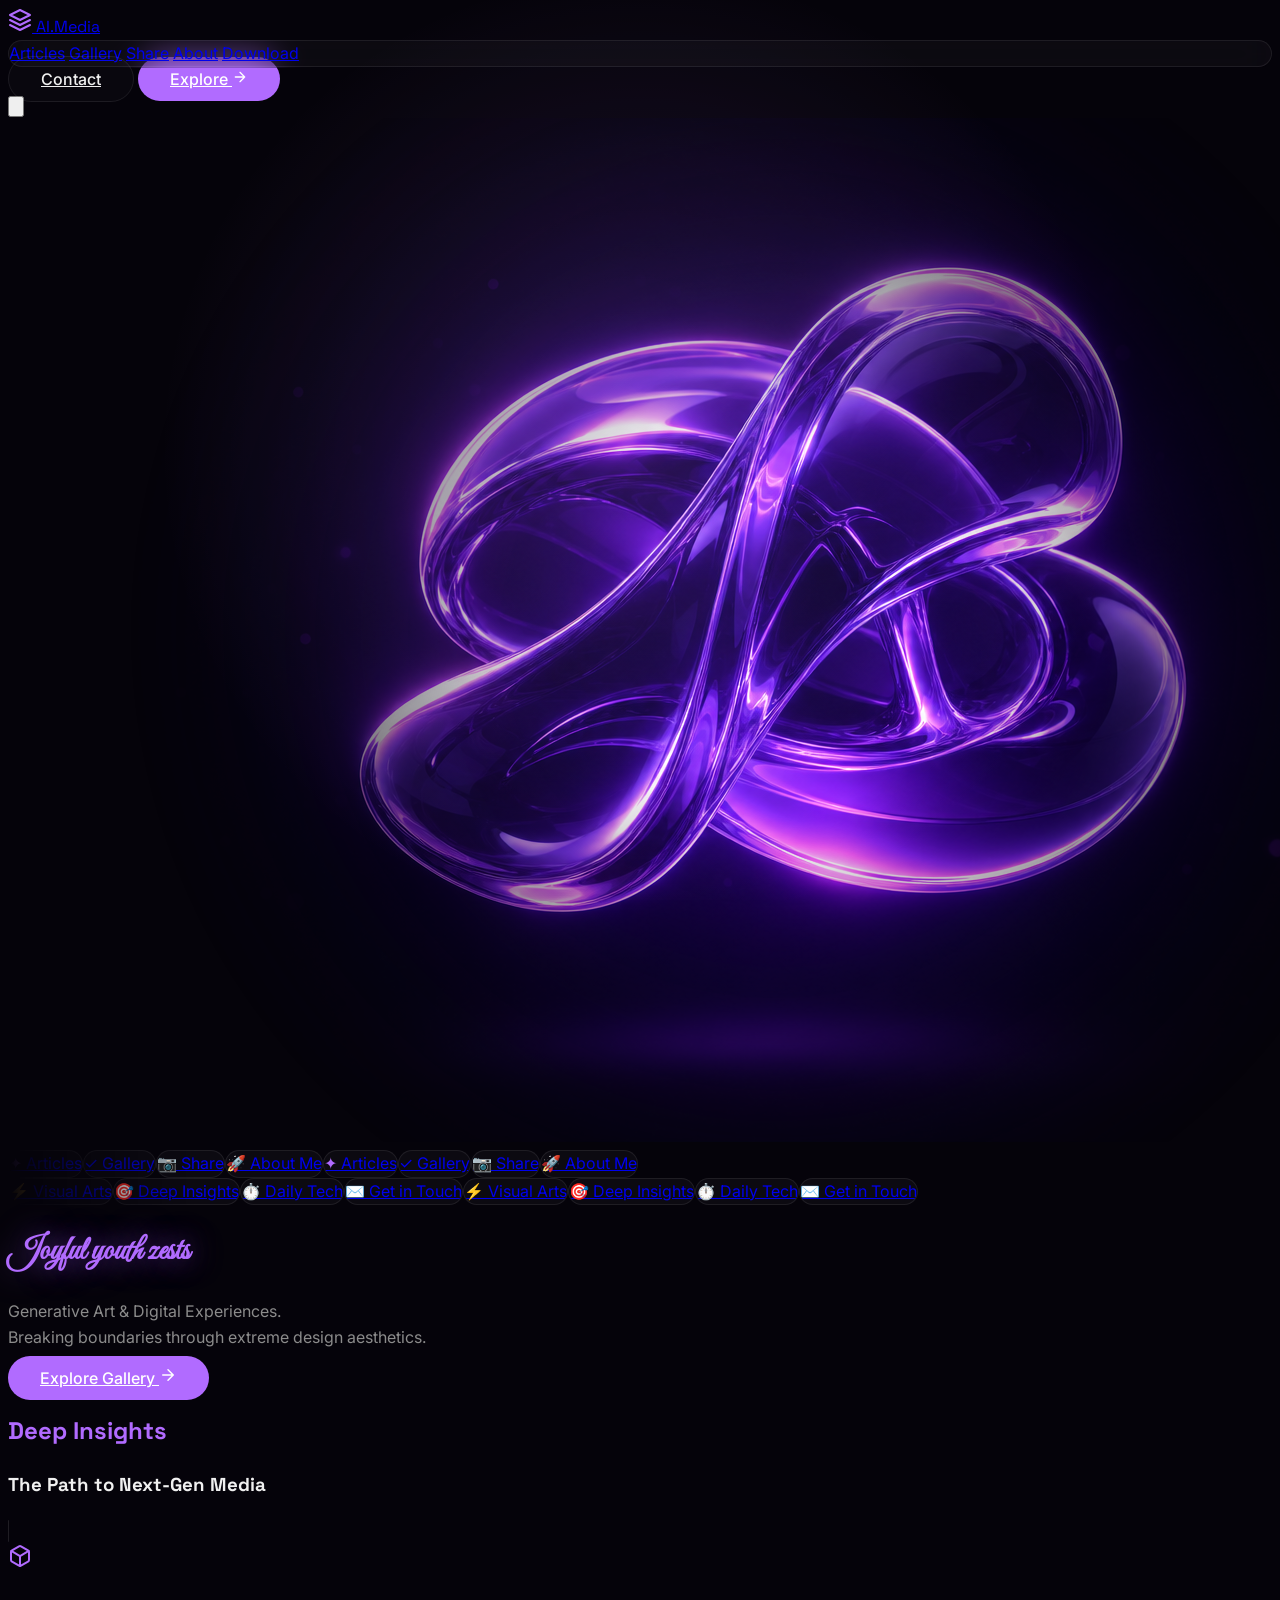
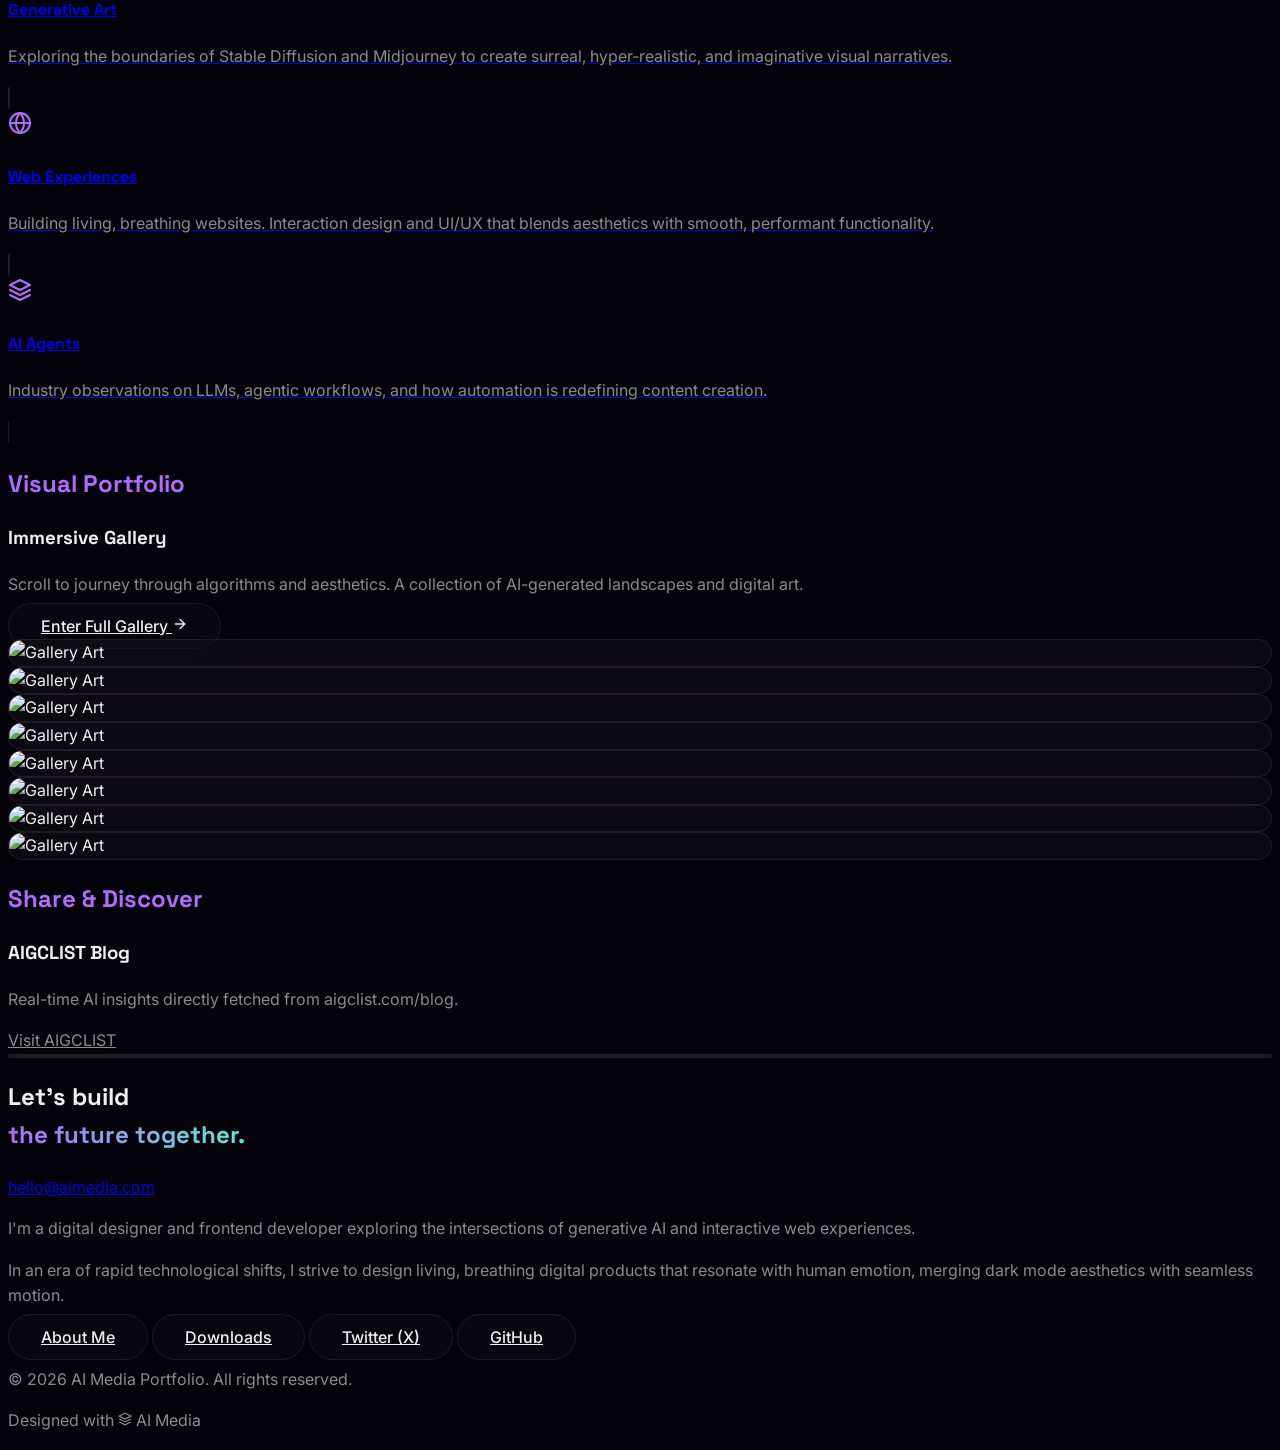
==== commit 35f5726b: "优化首屏排版与添加全局音频解锁 - 精简首页文字内容并放大 "Joyful youth zests" 元素，提升高级感。 - 添加全局音频互动解锁机制，解决现代浏览器 Autoplay 策略拦截。  " ====
--- a/index.html
+++ b/index.html
@@ -141,26 +141,17 @@
             </div>
         </div>
 
-        <div class="max-w-4xl relative z-10 pointer-events-none">
-            <div class="inline-flex items-center gap-2 px-4 py-2 rounded-full glass-card text-xs font-medium text-highlight mb-8 gs-reveal">
-                <span class="w-2 h-2 rounded-full bg-highlight animate-pulse"></span>
-                Digital & AI Portfolio
-            </div>
-            
-            <h1 class="font-display text-5xl md:text-7xl lg:text-[6rem] leading-[1.05] tracking-tight mb-4 font-bold gs-reveal">
-                Stop Chasing Trends.<br>
-                Start <span class="gradient-text">Building Them.</span>
-            </h1>
-            
-            <!-- Tyopgraphic Banner -->
-            <div class="mt-8 mb-12 gs-reveal relative">
-                <p class="font-script text-6xl md:text-8xl text-highlight opacity-80 tracking-wide" style="text-shadow: 0 0 20px rgba(177,107,255,0.4);">
+        <div class="max-w-2xl relative z-10 pointer-events-none mt-10">
+            <!-- 极简排版主标题 -->
+            <div class="mb-8 gs-reveal relative">
+                <h1 class="font-script text-7xl md:text-8xl lg:text-[8rem] text-highlight tracking-wide" style="text-shadow: 0 0 30px rgba(177,107,255,0.5);">
                     Joyful youth zests
-                </p>
-            </div>
-
-            <p class="text-lg md:text-xl text-muted max-w-xl font-light leading-relaxed mb-10 gs-reveal">
-                Focusing on generative art, cutting-edge tech insights, and digital interactive experiences. Breaking the boundaries of imagination through extreme design aesthetics.
+                </h1>
+            </div>
+
+            <p class="text-base md:text-lg text-muted max-w-md font-light leading-relaxed mb-10 gs-reveal">
+                Generative Art & Digital Experiences.<br>
+                Breaking boundaries through extreme design aesthetics.
             </p>
 
             <div class="flex gap-4 gs-reveal pointer-events-auto">
--- a/style.css
+++ b/style.css
@@ -215,7 +215,7 @@
   100% { transform: translateX(0); }
 }
 
-/* Reveal Init */
+/* Reveal Init (Removed opacity: 0 to prevent text missing if JS execution delays/fails) */
 .gs-reveal, .gs-fade {
-  opacity: 0;
+  /* opacity: 0; */
 }
